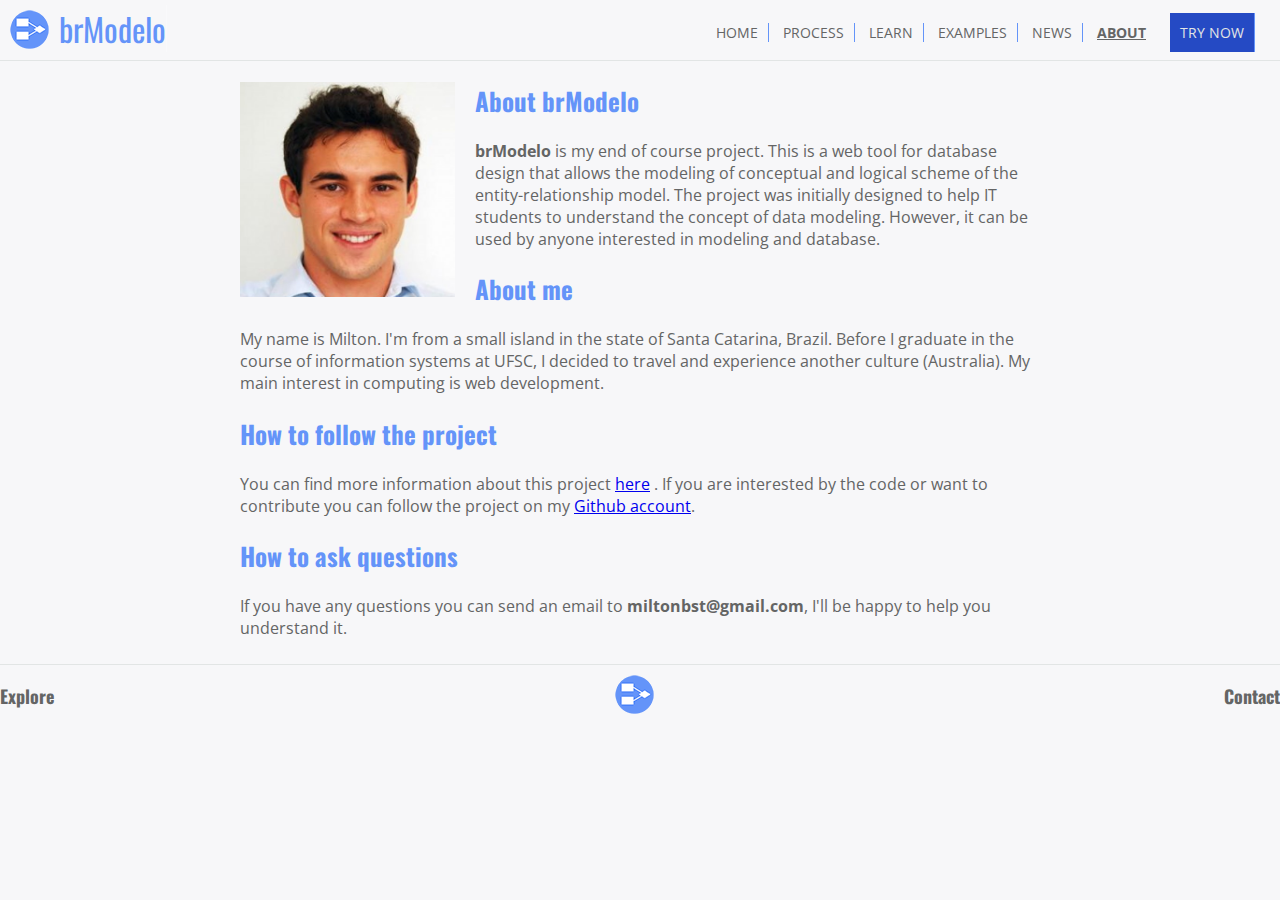
==== pages/about.html @ 729f5a00 "Process page ready" ====
<!DOCTYPE html>
<html>
<head lang="en">
    <meta charset="UTF-8">
    <title>brModelo</title>

    <link href='http://fonts.googleapis.com/css?family=Oswald:400,300' rel='stylesheet' type='text/css'>
    <link href='http://fonts.googleapis.com/css?family=Open+Sans:400,700' rel='stylesheet' type='text/css'>

    <link rel='shortcut icon' type='image/x-icon' href='../favicon.ico'/>

    <link rel="stylesheet" type="text/css" href="../css/reset.css">
    <link rel="stylesheet" type="text/css" href="../css/main.css">
</head>
<body>
    <!--header-->
    <div class="header subpage">

        <img src="../images/logo.png">
        <h1><a>brModelo</a></h1>

        <nav>
            <a href="../index.html">HOME</a>
            <a href="process.html">PROCESS</a>
            <a href="learn.html">LEARN</a>
            <a href="examples.html">EXAMPLES</a>
            <a href="news.html">NEWS</a>
            <a href="about.html" class="navigation last">ABOUT</a>
            <a class="button">TRY NOW</a>
        </nav>

    </div>

    <div class="content">

      <div class="about-content">

          <img src="../images/milton.jpeg">

            <div>

              <h2> About brModelo </h2>

              <p> <strong>brModelo</strong> is my end of course project. This is
                 a web tool for database design that allows the modeling of
                 conceptual and logical scheme of the entity-relationship model.
                 The project was initially designed to help IT students to
                 understand the concept of data modeling. However, it can be
                 used by anyone interested in modeling and database.
              </p>

              <h2> About me</h2>

              <p> My name is Milton. I'm from a small island in the state of
                Santa Catarina, Brazil. Before I graduate in the course of
                information systems at UFSC, I decided to travel and experience
                another culture (Australia). My main interest in computing is
                web development.
              </p>

              <h2> How to follow the project</h2>

              <p> You can find more information about this project
                <a href="http://goo.gl/jxQ43I" target="_blank">here</a>
                . If you are interested by the code or want
                to contribute you can follow the project on my
                <a href="https://github.com/miltonbsn/brmodelo" target="_blank"> Github account</a>.
              </p>

              <h2> How to ask questions</h2>

              <p> If you have any questions you can send an email to
                <strong>miltonbst@gmail.com</strong>, I'll be happy to
                help you understand it.
              </p>

            </div>

      </div>

    </div>

    <div class="footer">
        <h3>Explore</h3>
        <img src="../images/logo.png">
        <h3 class="right">Contact</h3>
    </div>


</body>
</html>
---- css/main.css ----
h1, h2, h3{
  font-family: 'Oswald', sans-serif;
}

body {
  font-family: 'Open Sans', sans-serif;
}

h1{
    font-size:32px;
    color: #6494f9;
}

h2{
    font-size:25px;
    color: #6494f9;
}

h3{
    font-size:18px;
    color: #646565;
}

p{
  color: #646565;
}

li{
  color: #646565;
}

strong{
  font-weight: bold;
}

/***********************************************************/
/* HOME PAGE */
/***********************************************************/

body {
    background-color: #f7f7f9;
    margin: 0;
}

.content{
  min-height: 450px;
  width: 800px;
  margin: auto;
}

.content-alternative{
  min-height: 450px;
  margin: auto;
}



.presentation{
    margin-top: 60px;
    height: 400px;
    background-color: #c6daff;
}

.presentation-container{
    width:800px;
    height: 400px;
    margin: auto;
}

.helper {
    display: inline-block;
    height: 100%;
    vertical-align: middle;
}

.presentation img{
   vertical-align: middle;
   max-height: 225px;
   max-width: 500px;
}

.presentation h1{
      margin-top: 150px;
      float: right;
      text-align: center;
      color: #6494f9;
}

.info-container{
    width: 800px;
    margin: auto;
    text-align: center;
    padding: 10px;

}

.info-container h2{
    color: #6494f9;
}

.info-container p{
    width: 600px;
    color: #646565;
    margin: auto;
    margin-top: 20px;
}

.icon-container{

  width: 800px;
  display: inline-block;

}

.icon-container > img{
  float: left;
  margin-top: 85px;
}

.small-container{
    width: 195px;
    height: 160px;
    background-color: #e2e5e5;
    display: inline-block;
    padding: 15px;
    margin: 10px;
    float: left;

}

/***********************************************************/
/* PROCESS PAGE */
/***********************************************************/

.process-content{
  width: 800px;
  margin: auto;
  min-height: 700px;
}

.process-li{
  display: inline-block;
  width: 800px;
  height: 205px;
  margin-top: 25px;
}

.process-li.break{
  border-bottom: 1px solid #6494f9;
}

.process-img{
  float:left;
  padding: 25px;
  background-color: #e2e5e5;
}

.process-description{
  float:left;
  width: 500px;
  margin-left: 25px;
}

.process-description h2{
  margin-top: 0px;
}

.process-description p{
  margin-top: 10px;
}

/***********************************************************/
/* LEARN PAGE */
/***********************************************************/
.learn-content h2{
  text-align: center;
}

.learn-content h3{
  margin-top: 0px;
}

.learn-li{
  display: inline-block;
  width: 800px;
  height: 150px;
  margin-top: 25px;
}

.learn-li.break{
  border-bottom: 1px solid #6494f9;
  padding-bottom: 35px;
}

.learn-img{
  float:left;
  padding: 20px;
  width:150px;
  height: 95px;
  background-color: #e2e5e5;
}


/***********************************************************/
/* EXAMPLES PAGE */
/***********************************************************/

.page-title{
  margin: auto;
  text-align: center;
  margin: 15px;
}

.example-img{
  margin: auto;
  width: 550px;
  padding: 15px;
}

.example-li h1{
  margin-top: 15px;
  margin-bottom: 15px;
}

/***********************************************************/
/* ABOUT PAGE */
/***********************************************************/

.about-content{

}

.about-content img{
  width: 215px;
  height: 215px;
  float: left;
  margin-right: 20px;
  margin-bottom: 20px;
}


.about-content p{
  margin-top: 15px;
  margin-bottom: 15px;
}

.example-img{
  margin: auto;
  width: 550px;
  padding: 15px;
}

.example-li h1{
  margin-top: 15px;
  margin-bottom: 15px;
}

/***********************************************************/
/* header */
/***********************************************************/
.header{
    color: #FFFFFF;
    display: block;
    font-size: 14px;
    left: 0;
    right: 0;
    top: 0;
    width: 100%;
    z-index: 100000;
    height: 2px;
}

.header img {
    float: left;
    padding: 10px;
}

.header h1 {
    float: left;
    margin-top: 5px;
}

.header h1 a {
    border-right: 1px solid rgba(255,255,255, 0.3);
    color: #6494f9;
}

.header nav {
    float: right;
    margin-top: 23px;
    margin-right: 15px;
}

.header > nav a {
    margin-right: 10px;
    border-right: 1px solid #6494f9;
    color: #646565;
    cursor: pointer;
    padding-right: 10px;
    text-decoration: none;
}

.header > nav a:hover {
    text-decoration: underline;
}

.last{
  border-right: 0 !important;
  padding-right: 10px !important;
}

.header.subpage {
  height: 60px;
  border-bottom: 1px solid #e2e5e5;
}

.navigation{
    text-decoration: underline !important;
    font-weight: bold;
}

.button {
    text-decoration: none;
    text-align: center;
    text-transform: uppercase;
    background: #254ac4;
    color: #e2e5e5 !important;
    border: 0px none;
    cursor: pointer;
    padding: 10px !important;
}

.button:hover {
    opacity: 0.7;
}

.button:active {
    opacity: 0.3;
}

/***********************************************************/
/* footer */
/***********************************************************/
.footer {
    margin-top: 25px;
    height: 60px;
    border-top: 1px solid #e2e5e5;
}

.fixed{
  position:fixed;
  left:0px;
  bottom:0px;
  width:100%;
}

.footer h3{
    display: inline-block;
    color: #646565;
}

.footer .right {
    float: right;
}

.footer img {
   margin-top: 10px;
   position:absolute;
   left:50%;
   margin-left:-25px;
}
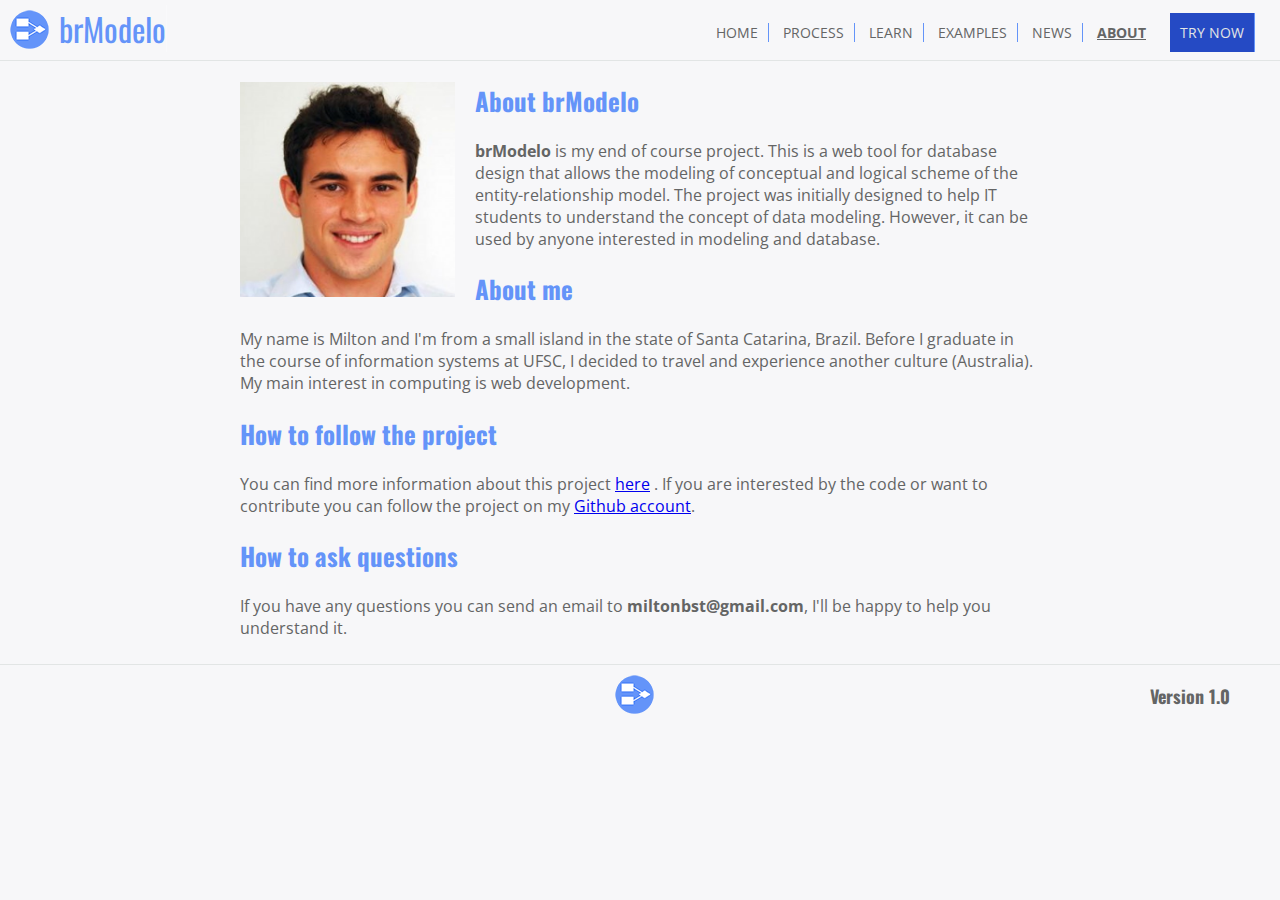
==== commit 453d517b: "Version 1.0 ready" ====
--- a/pages/about.html
+++ b/pages/about.html
@@ -51,7 +51,7 @@
 
               <h2> About me</h2>
 
-              <p> My name is Milton. I'm from a small island in the state of
+              <p> My name is Milton and I'm from a small island in the state of
                 Santa Catarina, Brazil. Before I graduate in the course of
                 information systems at UFSC, I decided to travel and experience
                 another culture (Australia). My main interest in computing is
@@ -81,11 +81,11 @@
     </div>
 
     <div class="footer">
-        <h3>Explore</h3>
+      <div class="footer-content">
         <img src="../images/logo.png">
-        <h3 class="right">Contact</h3>
+        <h3 class="right">Version 1.0</h3>
+      </div>
     </div>
-
 
 </body>
 </html>
--- a/css/main.css
+++ b/css/main.css
@@ -1,3 +1,7 @@
+/***********************************************************/
+/* HOME PAGE - BASIC elements definitions*/
+/***********************************************************/
+
 h1, h2, h3{
   font-family: 'Oswald', sans-serif;
 }
@@ -33,15 +37,16 @@
   font-weight: bold;
 }
 
-/***********************************************************/
-/* HOME PAGE */
-/***********************************************************/
-
 body {
     background-color: #f7f7f9;
     margin: 0;
 }
 
+
+/***********************************************************/
+/* HOME PAGE  */
+/***********************************************************/
+
 .content{
   min-height: 450px;
   width: 800px;
@@ -52,8 +57,6 @@
   min-height: 450px;
   margin: auto;
 }
-
-
 
 .presentation{
     margin-top: 60px;
@@ -79,11 +82,15 @@
    max-width: 500px;
 }
 
-.presentation h1{
-      margin-top: 150px;
+.presentationBlock{
+      margin-top: 125px;
       float: right;
+}
+
+.presentation h2{
       text-align: center;
       color: #6494f9;
+      margin-bottom:20px;
 }
 
 .info-container{
@@ -187,6 +194,20 @@
   margin-top: 25px;
 }
 
+.learn-li.small{
+  display: inline-block;
+  width: 800px;
+  height: 80px;
+  margin-top: 25px;
+}
+
+.learn-li.big{
+  display: inline-block;
+  width: 800px;
+  height: 180px;
+  margin-top: 25px;
+}
+
 .learn-li.break{
   border-bottom: 1px solid #6494f9;
   padding-bottom: 35px;
@@ -225,10 +246,6 @@
 /***********************************************************/
 /* ABOUT PAGE */
 /***********************************************************/
-
-.about-content{
-
-}
 
 .about-content img{
   width: 215px;
@@ -270,6 +287,11 @@
     height: 2px;
 }
 
+.headerContent {
+    max-width: 1200px;
+    margin: auto;
+}
+
 .header img {
     float: left;
     padding: 10px;
@@ -347,6 +369,11 @@
     border-top: 1px solid #e2e5e5;
 }
 
+.footer-content{
+  max-width: 1200px;
+  margin: auto;
+}
+
 .fixed{
   position:fixed;
   left:0px;
@@ -357,6 +384,7 @@
 .footer h3{
     display: inline-block;
     color: #646565;
+    margin-right: 10px;
 }
 
 .footer .right {
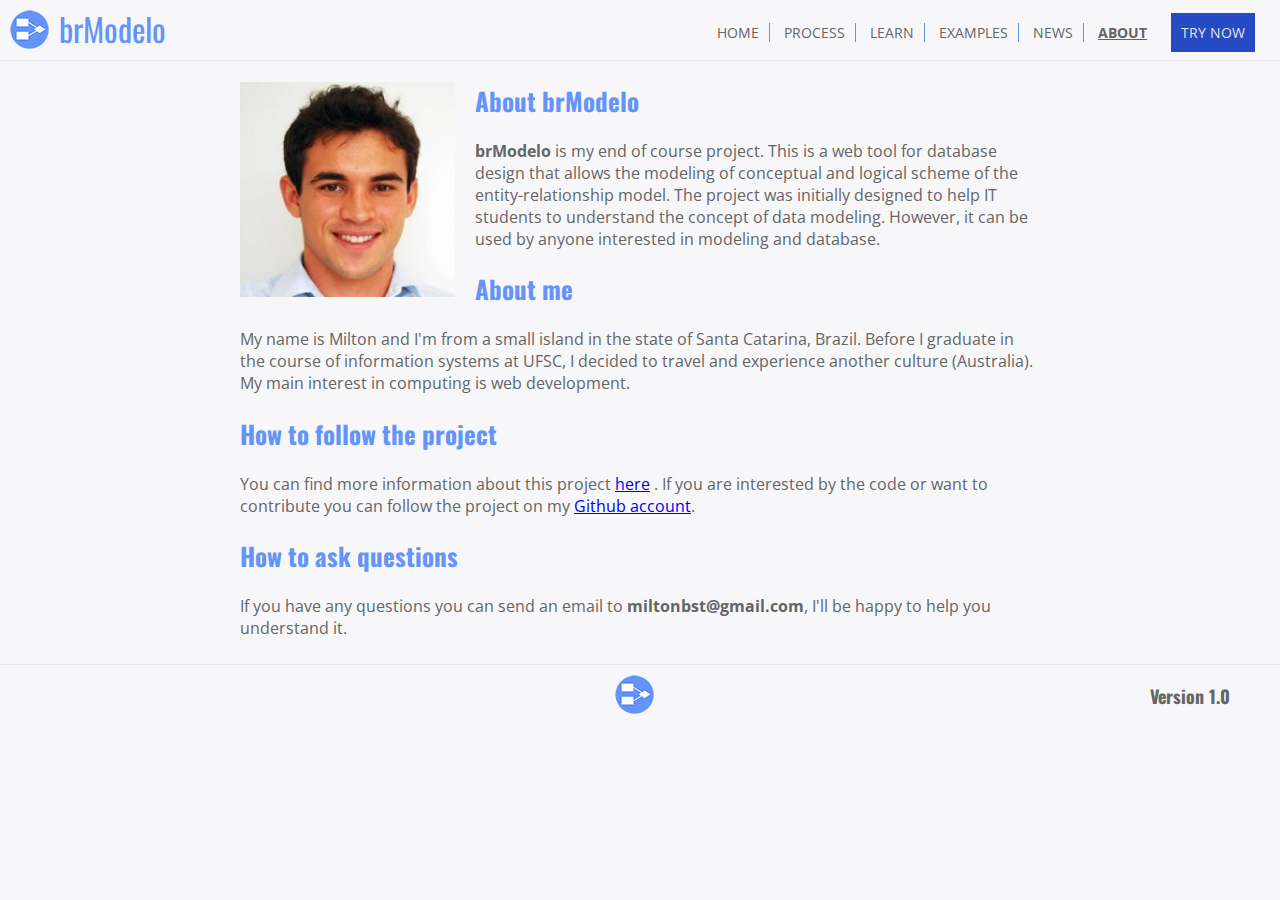
==== commit 85952ca9: "Strutural corrections - html5 standard" ====
--- a/pages/about.html
+++ b/pages/about.html
@@ -1,91 +1,76 @@
 <!DOCTYPE html>
 <html>
-<head lang="en">
-    <meta charset="UTF-8">
-    <title>brModelo</title>
 
-    <link href='http://fonts.googleapis.com/css?family=Oswald:400,300' rel='stylesheet' type='text/css'>
-    <link href='http://fonts.googleapis.com/css?family=Open+Sans:400,700' rel='stylesheet' type='text/css'>
+    <head lang="en">
+        <meta charset="UTF-8">
+        <title>brModelo</title>
+        <link href='http://fonts.googleapis.com/css?family=Oswald:400,300' rel='stylesheet' type='text/css'>
+        <link href='http://fonts.googleapis.com/css?family=Open+Sans:400,700' rel='stylesheet' type='text/css'>
+        <link rel='shortcut icon' type='image/x-icon' href='../favicon.ico'/>
+        <link rel="stylesheet" type="text/css" href="../css/main.css">
+    </head>
 
-    <link rel='shortcut icon' type='image/x-icon' href='../favicon.ico'/>
+    <body>
+        <!--header-->
+        <header>
+            <a href="../index.html"><img src="../images/logo.png" alt="Logo"></a>
+            <h1><a href="../index.html">brModelo</a></h1>
+            <nav>
+                <a href="../index.html">HOME</a>
+                <a href="process.html">PROCESS</a>
+                <a href="learn.html">LEARN</a>
+                <a href="examples.html">EXAMPLES</a>
+                <a href="news.html">NEWS</a>
+                <a href="about.html" class="navigation">ABOUT</a>
+                <a class="button">TRY NOW</a>
+            </nav>
+        </header>
 
-    <link rel="stylesheet" type="text/css" href="../css/reset.css">
-    <link rel="stylesheet" type="text/css" href="../css/main.css">
-</head>
-<body>
-    <!--header-->
-    <div class="header subpage">
+        <!--All content have the same basic content -->
+        <main class="content">
+          <div class="about-content">
+              <img src="../images/milton.jpeg">
+                <div>
+                  <h2> About brModelo </h2>
+                  <p> <strong>brModelo</strong> is my end of course project. This is
+                     a web tool for database design that allows the modeling of
+                     conceptual and logical scheme of the entity-relationship model.
+                     The project was initially designed to help IT students to
+                     understand the concept of data modeling. However, it can be
+                     used by anyone interested in modeling and database.
+                  </p>
 
-        <img src="../images/logo.png">
-        <h1><a>brModelo</a></h1>
+                  <h2> About me</h2>
+                  <p> My name is Milton and I'm from a small island in the state of
+                    Santa Catarina, Brazil. Before I graduate in the course of
+                    information systems at UFSC, I decided to travel and experience
+                    another culture (Australia). My main interest in computing is
+                    web development.
+                  </p>
 
-        <nav>
-            <a href="../index.html">HOME</a>
-            <a href="process.html">PROCESS</a>
-            <a href="learn.html">LEARN</a>
-            <a href="examples.html">EXAMPLES</a>
-            <a href="news.html">NEWS</a>
-            <a href="about.html" class="navigation last">ABOUT</a>
-            <a class="button">TRY NOW</a>
-        </nav>
+                  <h2> How to follow the project</h2>
+                  <p> You can find more information about this project
+                    <a href="http://goo.gl/jxQ43I" target="_blank">here</a>
+                    . If you are interested by the code or want
+                    to contribute you can follow the project on my
+                    <a href="https://github.com/miltonbsn/brmodelo" target="_blank"> Github account</a>.
+                  </p>
 
-    </div>
+                  <h2> How to ask questions</h2>
+                  <p> If you have any questions you can send an email to
+                    <strong>miltonbst@gmail.com</strong>, I'll be happy to
+                    help you understand it.
+                  </p>
+                </div>
+              </div> <!--end about-content-->
+            </main> <!--end main-->
 
-    <div class="content">
+            <footer>
+              <div class="footer-content">
+                <a href="../index.html"><img src="../images/logo.png" alt="Logo"></a>
+                <h3 class="right">Version 1.0</h3>
+              </div>
+            </footer>
 
-      <div class="about-content">
-
-          <img src="../images/milton.jpeg">
-
-            <div>
-
-              <h2> About brModelo </h2>
-
-              <p> <strong>brModelo</strong> is my end of course project. This is
-                 a web tool for database design that allows the modeling of
-                 conceptual and logical scheme of the entity-relationship model.
-                 The project was initially designed to help IT students to
-                 understand the concept of data modeling. However, it can be
-                 used by anyone interested in modeling and database.
-              </p>
-
-              <h2> About me</h2>
-
-              <p> My name is Milton and I'm from a small island in the state of
-                Santa Catarina, Brazil. Before I graduate in the course of
-                information systems at UFSC, I decided to travel and experience
-                another culture (Australia). My main interest in computing is
-                web development.
-              </p>
-
-              <h2> How to follow the project</h2>
-
-              <p> You can find more information about this project
-                <a href="http://goo.gl/jxQ43I" target="_blank">here</a>
-                . If you are interested by the code or want
-                to contribute you can follow the project on my
-                <a href="https://github.com/miltonbsn/brmodelo" target="_blank"> Github account</a>.
-              </p>
-
-              <h2> How to ask questions</h2>
-
-              <p> If you have any questions you can send an email to
-                <strong>miltonbst@gmail.com</strong>, I'll be happy to
-                help you understand it.
-              </p>
-
-            </div>
-
-      </div>
-
-    </div>
-
-    <div class="footer">
-      <div class="footer-content">
-        <img src="../images/logo.png">
-        <h3 class="right">Version 1.0</h3>
-      </div>
-    </div>
-
-</body>
+    </body>
 </html>
--- a/css/main.css
+++ b/css/main.css
@@ -1,3 +1,14 @@
+/*Testing reset to avoid browser differences*/
+h1{
+	margin: 0;
+	padding: 0;
+	border: 0;
+	font-size: 100%;
+	font: inherit;
+	vertical-align: baseline;
+}
+
+
 /***********************************************************/
 /* HOME PAGE - BASIC elements definitions*/
 /***********************************************************/
@@ -27,10 +38,12 @@
 
 p{
   color: #646565;
+  font-size:16px;
 }
 
 li{
   color: #646565;
+  font-size:16px;
 }
 
 strong{
@@ -59,7 +72,6 @@
 }
 
 .presentation{
-    margin-top: 60px;
     height: 400px;
     background-color: #c6daff;
 }
@@ -76,7 +88,14 @@
     vertical-align: middle;
 }
 
-.presentation img{
+.coverimg{
+  margin-top:90px;
+  float: left;
+  height: 225px;
+  width: 500px;
+}
+
+.coverimg img{
    vertical-align: middle;
    max-height: 225px;
    max-width: 500px;
@@ -275,7 +294,7 @@
 /***********************************************************/
 /* header */
 /***********************************************************/
-.header{
+header{
     color: #FFFFFF;
     display: block;
     font-size: 14px;
@@ -285,6 +304,13 @@
     width: 100%;
     z-index: 100000;
     height: 2px;
+
+    height: 60px;
+    border-bottom: 1px solid #e2e5e5;
+}
+
+header.mainPage {
+  border-bottom: 0;
 }
 
 .headerContent {
@@ -292,28 +318,29 @@
     margin: auto;
 }
 
-.header img {
+header img {
     float: left;
     padding: 10px;
 }
 
-.header h1 {
+header h1 {
     float: left;
     margin-top: 5px;
 }
 
-.header h1 a {
+header h1 a {
     border-right: 1px solid rgba(255,255,255, 0.3);
     color: #6494f9;
-}
-
-.header nav {
+    text-decoration: none;
+}
+
+header nav {
     float: right;
     margin-top: 23px;
     margin-right: 15px;
 }
 
-.header > nav a {
+header > nav a {
     margin-right: 10px;
     border-right: 1px solid #6494f9;
     color: #646565;
@@ -322,18 +349,13 @@
     text-decoration: none;
 }
 
-.header > nav a:hover {
+header > nav a:hover {
     text-decoration: underline;
 }
 
-.last{
-  border-right: 0 !important;
-  padding-right: 10px !important;
-}
-
-.header.subpage {
-  height: 60px;
-  border-bottom: 1px solid #e2e5e5;
+header > nav a:nth-child(6) {
+    border-right: 0 !important;
+    padding-right: 10px !important;
 }
 
 .navigation{
@@ -363,7 +385,7 @@
 /***********************************************************/
 /* footer */
 /***********************************************************/
-.footer {
+footer {
     margin-top: 25px;
     height: 60px;
     border-top: 1px solid #e2e5e5;
@@ -381,17 +403,17 @@
   width:100%;
 }
 
-.footer h3{
+footer h3{
     display: inline-block;
     color: #646565;
     margin-right: 10px;
 }
 
-.footer .right {
+footer .right {
     float: right;
 }
 
-.footer img {
+footer img {
    margin-top: 10px;
    position:absolute;
    left:50%;
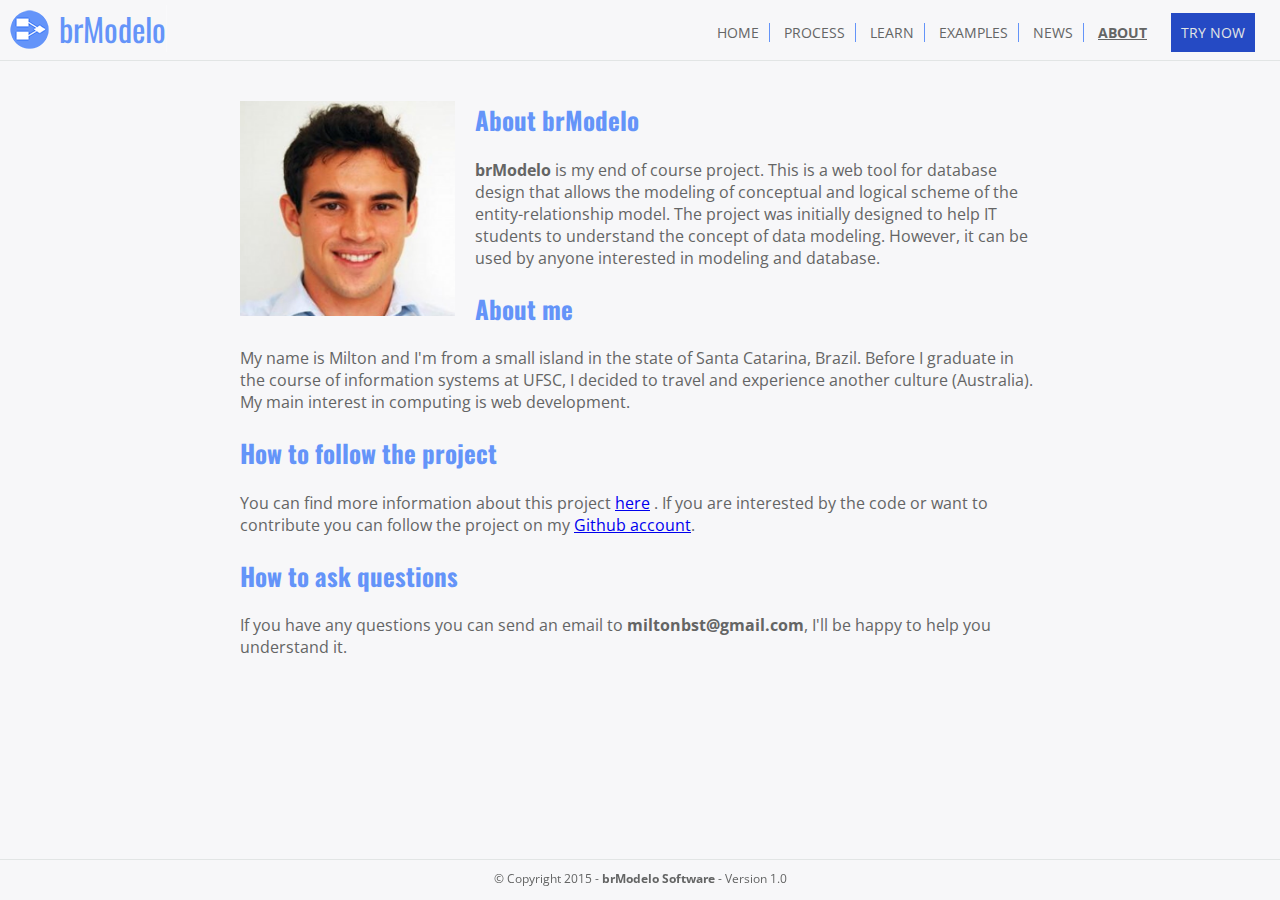
==== commit 0c0df757: "Final adjustments" ====
--- a/pages/about.html
+++ b/pages/about.html
@@ -4,6 +4,7 @@
     <head lang="en">
         <meta charset="UTF-8">
         <title>brModelo</title>
+        <meta name="description=" content="Database design tool">
         <link href='http://fonts.googleapis.com/css?family=Oswald:400,300' rel='stylesheet' type='text/css'>
         <link href='http://fonts.googleapis.com/css?family=Open+Sans:400,700' rel='stylesheet' type='text/css'>
         <link rel='shortcut icon' type='image/x-icon' href='../favicon.ico'/>
@@ -65,10 +66,9 @@
               </div> <!--end about-content-->
             </main> <!--end main-->
 
-            <footer>
+            <footer class="fixed">
               <div class="footer-content">
-                <a href="../index.html"><img src="../images/logo.png" alt="Logo"></a>
-                <h3 class="right">Version 1.0</h3>
+                <p>© Copyright 2015 - <strong>brModelo Software</strong> - Version 1.0</p>
               </div>
             </footer>
 
--- a/css/main.css
+++ b/css/main.css
@@ -60,10 +60,11 @@
 /* HOME PAGE  */
 /***********************************************************/
 
-.content{
+.content {
   min-height: 450px;
   width: 800px;
   margin: auto;
+	margin-top: 40px;
 }
 
 .content-alternative{
@@ -260,6 +261,11 @@
 .example-li h1{
   margin-top: 15px;
   margin-bottom: 15px;
+}
+
+.example-li.break{
+  border-bottom: 1px solid #6494f9;
+  padding-bottom: 35px;
 }
 
 /***********************************************************/
@@ -375,19 +381,22 @@
 }
 
 .button:hover {
-    opacity: 0.7;
+		background: #6494f9;
+		color: #254ac4!important;
 }
 
 .button:active {
-    opacity: 0.3;
+		background: #6494f9;
+		color: #254ac4!important;
+    opacity: 0.5;
 }
 
 /***********************************************************/
 /* footer */
 /***********************************************************/
 footer {
-    margin-top: 25px;
-    height: 60px;
+    margin-top: 40px;
+    height: 40px;
     border-top: 1px solid #e2e5e5;
 }
 
@@ -403,19 +412,12 @@
   width:100%;
 }
 
-footer h3{
-    display: inline-block;
-    color: #646565;
-    margin-right: 10px;
-}
-
-footer .right {
-    float: right;
-}
-
-footer img {
+footer p {
    margin-top: 10px;
-   position:absolute;
-   left:50%;
-   margin-left:-25px;
-}
+	 color: #646565;
+	 font-size:12px;
+	 display: block;
+   margin-left: auto;
+   margin-right: auto;
+	 text-align: center;
+}
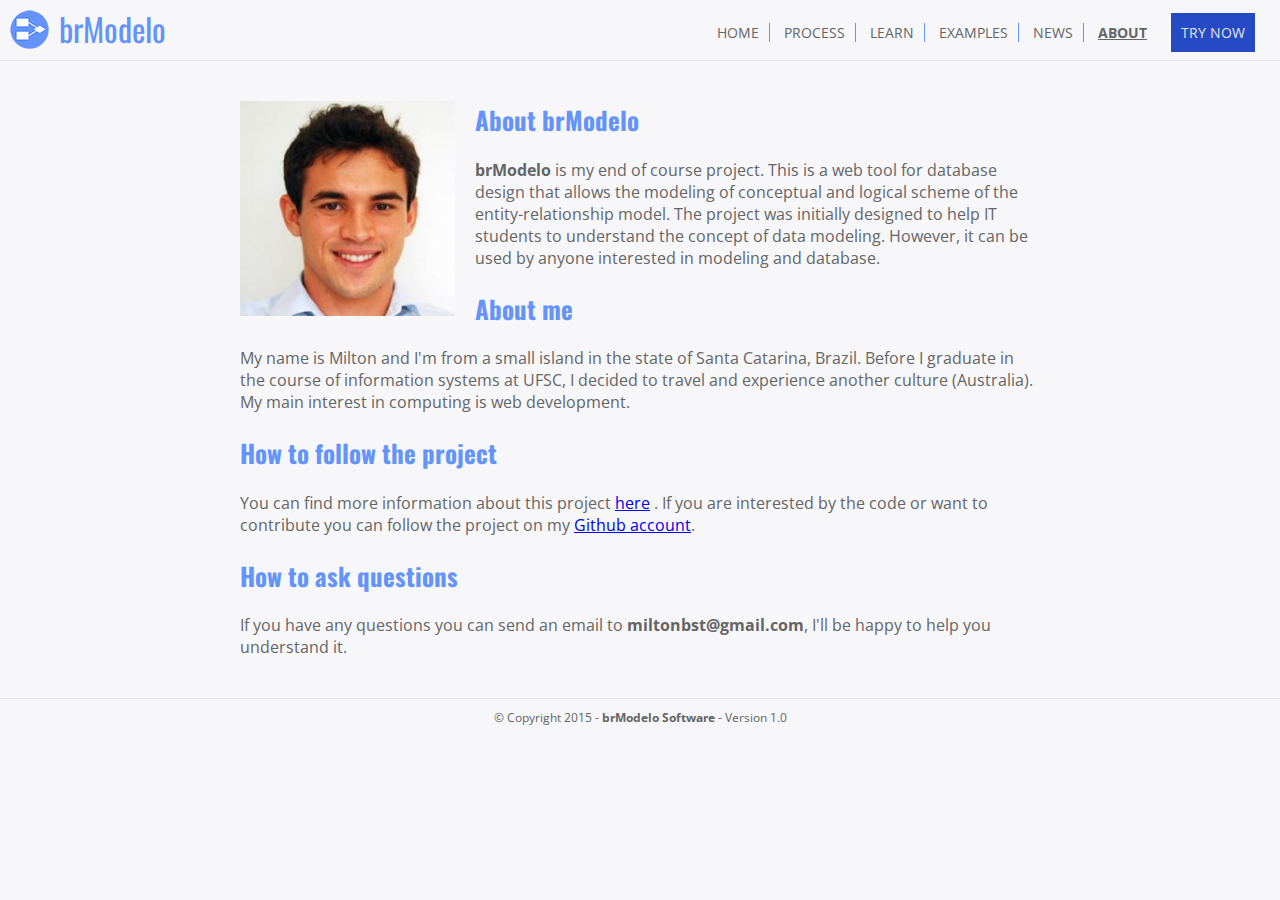
==== commit d665fa18: "Fix small resolution" ====
--- a/pages/about.html
+++ b/pages/about.html
@@ -23,7 +23,7 @@
                 <a href="examples.html">EXAMPLES</a>
                 <a href="news.html">NEWS</a>
                 <a href="about.html" class="navigation">ABOUT</a>
-                <a class="button">TRY NOW</a>
+                <a href="http://brmodelocloud.appspot.com" target="_blank" class="button">TRY NOW</a>
             </nav>
         </header>
 
@@ -66,7 +66,7 @@
               </div> <!--end about-content-->
             </main> <!--end main-->
 
-            <footer class="fixed">
+            <footer>
               <div class="footer-content">
                 <p>© Copyright 2015 - <strong>brModelo Software</strong> - Version 1.0</p>
               </div>
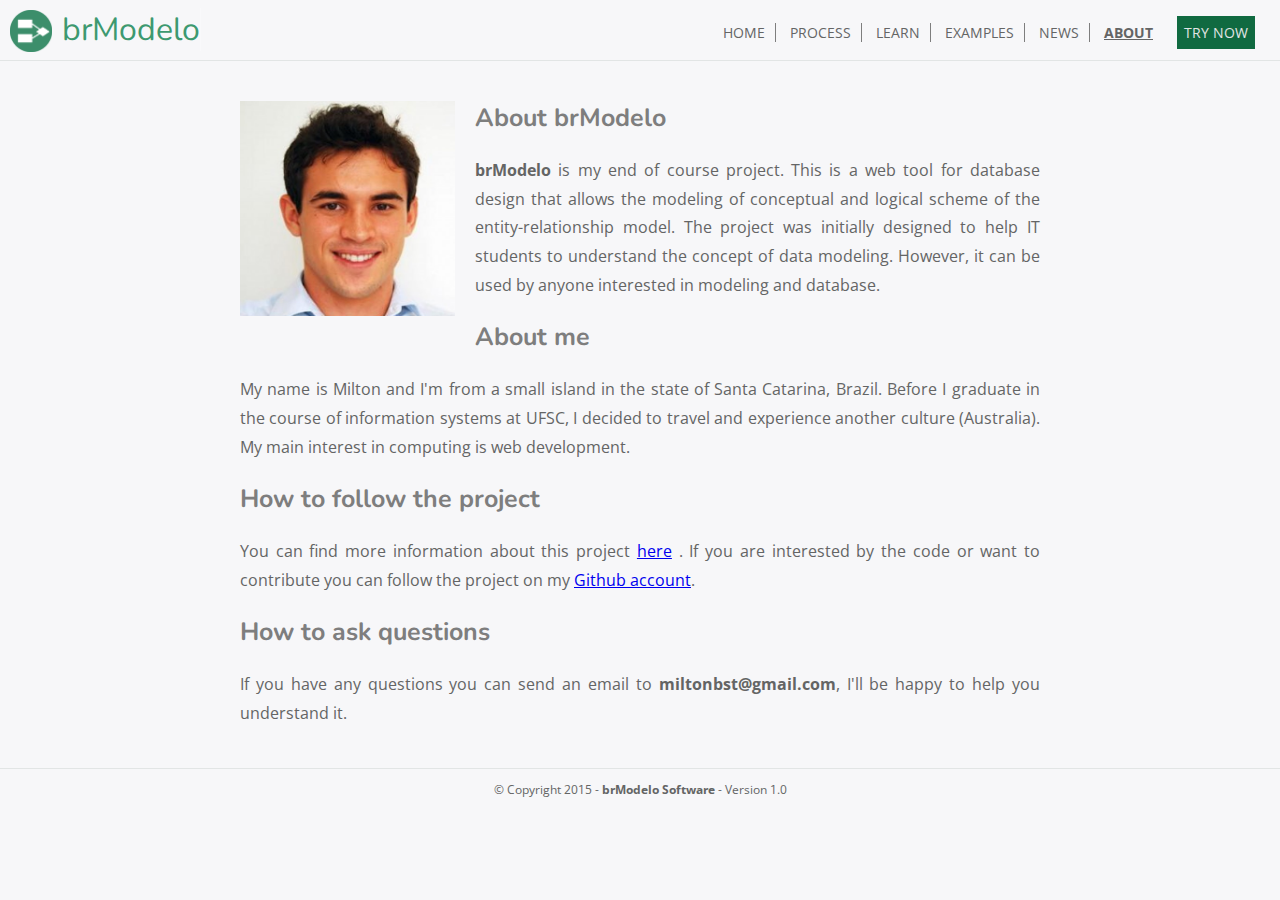
==== commit 060a994d: "Nova fonte + ajustes css" ====
--- a/pages/about.html
+++ b/pages/about.html
@@ -7,6 +7,7 @@
         <meta name="description=" content="Database design tool">
         <link href='http://fonts.googleapis.com/css?family=Oswald:400,300' rel='stylesheet' type='text/css'>
         <link href='http://fonts.googleapis.com/css?family=Open+Sans:400,700' rel='stylesheet' type='text/css'>
+        <link href="https://fonts.googleapis.com/css?family=Nunito" rel="stylesheet">
         <link rel='shortcut icon' type='image/x-icon' href='../favicon.ico'/>
         <link rel="stylesheet" type="text/css" href="../css/main.css">
     </head>
@@ -14,7 +15,7 @@
     <body>
         <!--header-->
         <header>
-            <a href="../index.html"><img src="../images/logo.png" alt="Logo"></a>
+            <a href="../index.html"><img src="../images/brlogo.png" alt="Logo" height="42" width="42"></a>
             <h1><a href="../index.html">brModelo</a></h1>
             <nav>
                 <a href="../index.html">HOME</a>
--- a/css/main.css
+++ b/css/main.css
@@ -14,31 +14,36 @@
 /***********************************************************/
 
 h1, h2, h3{
-  font-family: 'Oswald', sans-serif;
+  font-family: 'Nunito', sans-serif;
 }
 
 body {
   font-family: 'Open Sans', sans-serif;
+	-webkit-font-smoothing: antialiased;
+	-moz-box-sizing: border-box;
 }
 
 h1{
     font-size:32px;
-    color: #6494f9;
+    color: #3D9970;
 }
 
 h2{
     font-size:25px;
-    color: #6494f9;
+    color: #7E7E7E;
 }
 
 h3{
     font-size:18px;
-    color: #646565;
+    color: #7E7E7E;
 }
 
 p{
   color: #646565;
   font-size:16px;
+	line-height: 1.8em;
+
+	font-family: "Open Sans";
 }
 
 li{
@@ -74,7 +79,7 @@
 
 .presentation{
     height: 400px;
-    background-color: #c6daff;
+		background-color: #96D3B7;
 }
 
 .presentation-container{
@@ -103,13 +108,18 @@
 }
 
 .presentationBlock{
-      margin-top: 125px;
-      float: right;
+	margin-top: 125px;
+	float: right;
+}
+
+.presentationBlock a {
+	display: block;
+	text-align: center;
 }
 
 .presentation h2{
       text-align: center;
-      color: #6494f9;
+      color: #106A41;
       margin-bottom:20px;
 }
 
@@ -122,7 +132,7 @@
 }
 
 .info-container h2{
-    color: #6494f9;
+    color: #7E7E7E;
 }
 
 .info-container p{
@@ -130,6 +140,7 @@
     color: #646565;
     margin: auto;
     margin-top: 20px;
+		text-align: justify;
 }
 
 .icon-container{
@@ -186,6 +197,7 @@
   float:left;
   width: 500px;
   margin-left: 25px;
+	text-align: justify;
 }
 
 .process-description h2{
@@ -284,6 +296,7 @@
 .about-content p{
   margin-top: 15px;
   margin-bottom: 15px;
+	text-align: justify;
 }
 
 .example-img{
@@ -331,12 +344,12 @@
 
 header h1 {
     float: left;
-    margin-top: 5px;
+    margin-top: 8px;
 }
 
 header h1 a {
     border-right: 1px solid rgba(255,255,255, 0.3);
-    color: #6494f9;
+    color: #3D9970;
     text-decoration: none;
 }
 
@@ -348,7 +361,7 @@
 
 header > nav a {
     margin-right: 10px;
-    border-right: 1px solid #6494f9;
+    border-right: 1px solid #7E7E7E;
     color: #646565;
     cursor: pointer;
     padding-right: 10px;
@@ -373,16 +386,15 @@
     text-decoration: none;
     text-align: center;
     text-transform: uppercase;
-    background: #254ac4;
+    background: #106A41;
     color: #e2e5e5 !important;
     border: 0px none;
     cursor: pointer;
-    padding: 10px !important;
+    padding: 7px !important;
 }
 
 .button:hover {
-		background: #6494f9;
-		color: #254ac4!important;
+		opacity: 0.7;
 }
 
 .button:active {
